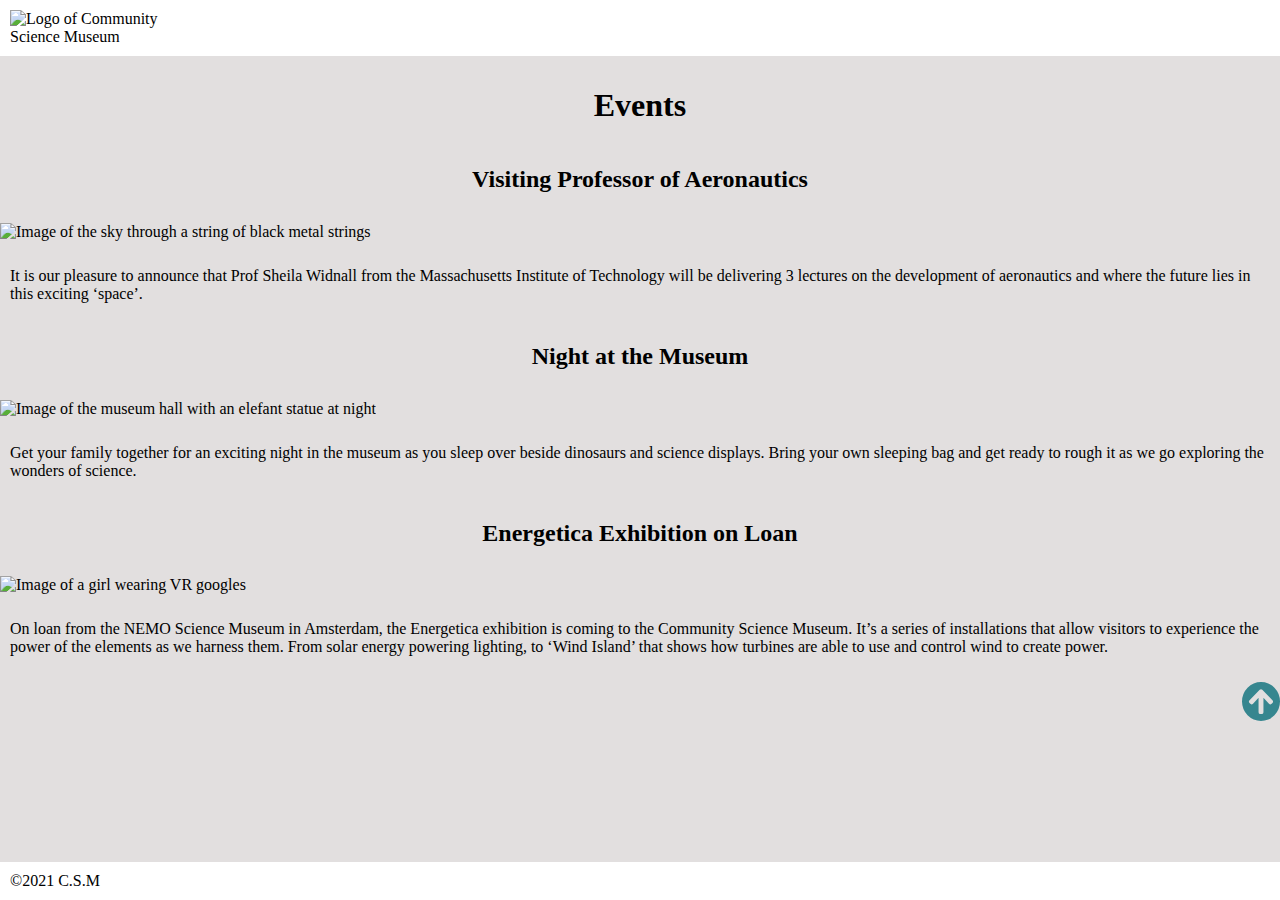
==== events.html @ 298cc486 "added to the top button" ====
<!DOCTYPE html>
<html lang="en">
  <head>
    <meta charset="UTF-8" />
    <meta http-equiv="X-UA-Compatible" content="IE=edge" />
    <meta name="viewport" content="width=device-width, initial-scale=1.0" />
    <meta name="description" content="Come and learn something fun, interesting and new" />
    <link rel="stylesheet" href="css/style.css" />
    <link rel="stylesheet" href="css/events.css" />
    <script src="https://kit.fontawesome.com/bb14e72e7a.js" crossorigin="anonymous"></script>
    <title>Community Science Museum | Events</title>
  </head>
  <body>
    <header>
      <div class="logo">
        <a href="index.html"><img src="images/Logofin.svg" alt="Logo of Community Science Museum" /></a>
      </div>
      <label for="hamburger_menu"><i class="fas fa-bars"></i></label>
      <input type="checkbox" id="hamburger_menu" />
      <nav>
        <ul>
          <li><a href="explore.html" class="cta_explore">Explore</a></li>
          <li><a href="exhibitions.html" class="cta_exhibitions">Exhibitions</a></li>
          <li><a href="events.html" class="cta_events">Events</a></li>
          <li><a href="visit.html" class="cta_visit">Visit</a></li>
          <li><a href="getinvolved.html" class="cta_getinvolved">Get involved</a></li>
        </ul>
      </nav>
    </header>
    <main>
      <h1>Events</h1>
      <section>
        <h2>Visiting Professor of Aeronautics</h2>
        <img src="images/sky.jpg" class="img_width" alt="Image of the sky through a string of black metal strings" />
        <p>
          It is our pleasure to announce that Prof Sheila Widnall from the Massachusetts Institute of Technology will be
          delivering 3 lectures on the development of aeronautics and where the future lies in this exciting ‘space’.
        </p>
      </section>
      <section>
        <h2>Night at the Museum</h2>
        <img src="images/Night.jpg" class="img_width" alt="Image of the museum hall with an elefant statue at night" />
        <p>
          Get your family together for an exciting night in the museum as you sleep over beside dinosaurs and science
          displays. Bring your own sleeping bag and get ready to rough it as we go exploring the wonders of science.
        </p>
      </section>
      <section>
        <h2>Energetica Exhibition on Loan</h2>
        <img src="images/vr-event.jpg" class="img_width" alt="Image of a girl wearing VR googles" />
        <p>
          On loan from the NEMO Science Museum in Amsterdam, the Energetica exhibition is coming to the Community
          Science Museum. It’s a series of installations that allow visitors to experience the power of the elements as
          we harness them. From solar energy powering lighting, to ‘Wind Island’ that shows how turbines are able to use
          and control wind to create power.
        </p>
      </section>
      <section class="top">
        <a href="events.html">
          <img src="images/To the top.svg" alt="Arrow that brings you to the top of the page"
        /></a>
      </section>
    </main>
    <footer>&copy;2021 C.S.M</footer>
  </body>
</html>
---- css/style.css ----
/* Layout */
body {
  min-height: 100vh;
  margin: 0px;
  display: grid;
  grid-template-rows: auto 1fr auto;
}

header {
  padding: 10px;
  display: grid;
  grid-template-columns: 1fr auto;
  align-items: center;
}

.logo {
  max-width: 200px;
}

nav {
  display: none;
  position: fixed;
  top: 105px;
  background: #fff;
  z-index: 1000;
  right: 0px;
}

nav ul {
  padding: 0px;
}

nav li {
  display: block;
  padding: 10px 15px;
}

#hamburger_menu {
  display: none;
}

#hamburger_menu:checked ~ nav {
  display: block;
}

label:hover {
  cursor: pointer;
}

main {
  background-color: #e2dfdf;
}

a {
  text-decoration: none;
  color: #000;
}

.cta_explore {
  background-color: #36868f;
  padding: 5px 40px;
}

.cta_exhibitions {
  background-color: #db7fb1;
  padding: 5px 29px;
}

.cta_events {
  background-color: #69d0db;
  padding: 5px 44px;
}

.cta_visit {
  background-color: #dbcb53;
  padding: 5px 50px;
}

.cta_getinvolved {
  background-color: #8f853d;
  padding: 5px 24px;
}

.top {
  display: flex;
  flex-direction: row-reverse;
}

footer {
  padding: 10px;
}
---- css/events.css ----
.img_width {
  width: 100%;
}

h1,
h2 {
  text-align: center;
  padding: 10px;
}

p {
  text-align: left;
  padding: 10px;
}
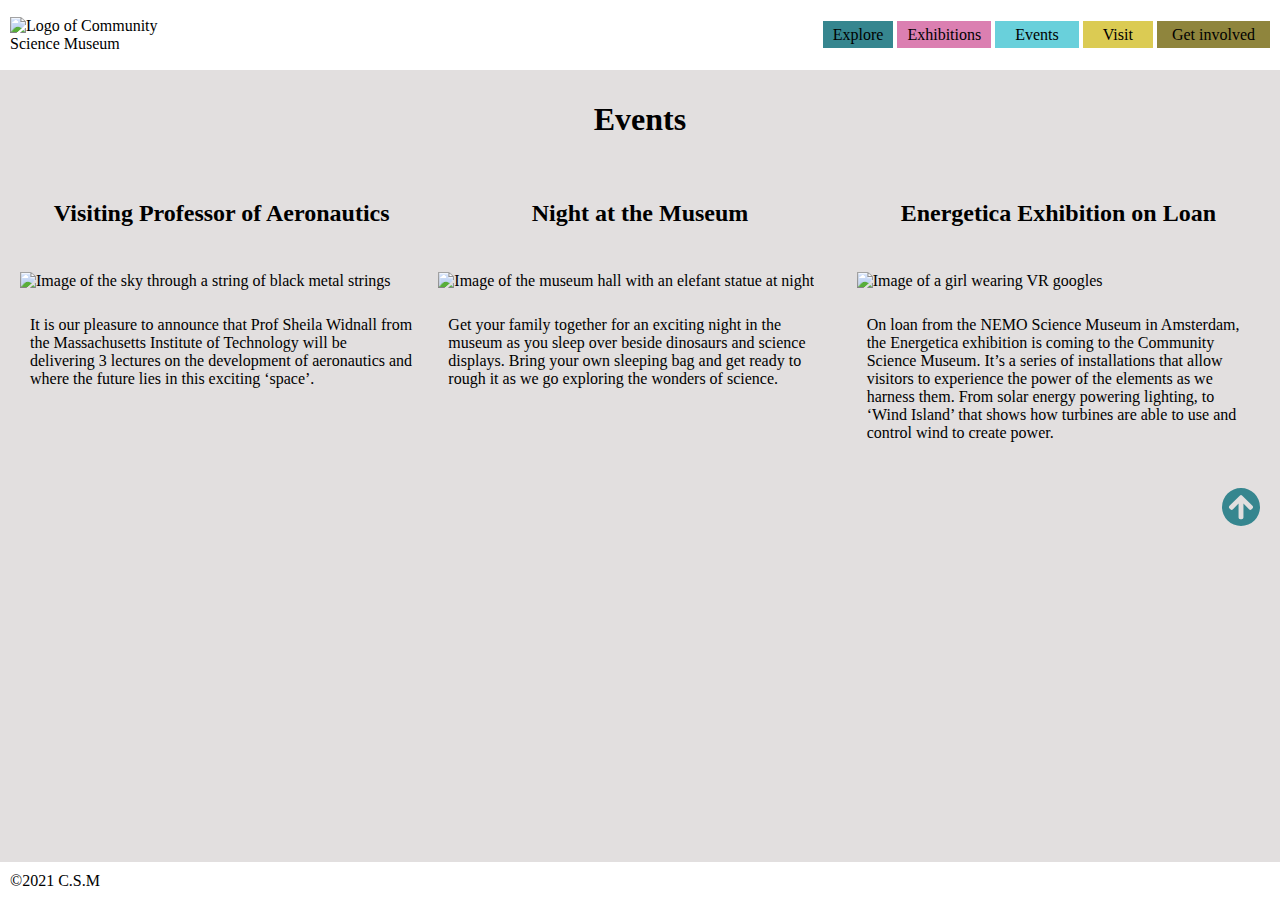
==== commit 3fa6d5ac: "Added style and made the nav stick to top when open" ====
--- a/events.html
+++ b/events.html
@@ -7,6 +7,7 @@
     <meta name="description" content="Come and learn something fun, interesting and new" />
     <link rel="stylesheet" href="css/style.css" />
     <link rel="stylesheet" href="css/events.css" />
+    <link rel="stylesheet" href="css/media.css" />
     <script src="https://kit.fontawesome.com/bb14e72e7a.js" crossorigin="anonymous"></script>
     <title>Community Science Museum | Events</title>
   </head>
@@ -29,31 +30,48 @@
     </header>
     <main>
       <h1>Events</h1>
-      <section>
-        <h2>Visiting Professor of Aeronautics</h2>
-        <img src="images/sky.jpg" class="img_width" alt="Image of the sky through a string of black metal strings" />
-        <p>
-          It is our pleasure to announce that Prof Sheila Widnall from the Massachusetts Institute of Technology will be
-          delivering 3 lectures on the development of aeronautics and where the future lies in this exciting ‘space’.
-        </p>
-      </section>
-      <section>
-        <h2>Night at the Museum</h2>
-        <img src="images/Night.jpg" class="img_width" alt="Image of the museum hall with an elefant statue at night" />
-        <p>
-          Get your family together for an exciting night in the museum as you sleep over beside dinosaurs and science
-          displays. Bring your own sleeping bag and get ready to rough it as we go exploring the wonders of science.
-        </p>
-      </section>
-      <section>
-        <h2>Energetica Exhibition on Loan</h2>
-        <img src="images/vr-event.jpg" class="img_width" alt="Image of a girl wearing VR googles" />
-        <p>
-          On loan from the NEMO Science Museum in Amsterdam, the Energetica exhibition is coming to the Community
-          Science Museum. It’s a series of installations that allow visitors to experience the power of the elements as
-          we harness them. From solar energy powering lighting, to ‘Wind Island’ that shows how turbines are able to use
-          and control wind to create power.
-        </p>
+      <section class="events">
+        <section id="p">
+          <h2>Visiting Professor of Aeronautics</h2>
+        </section>
+        <section id="q">
+          <img
+            src="images/sky.jpg"
+            class="img_width img_size"
+            alt="Image of the sky through a string of black metal strings"
+          />
+          <p>
+            It is our pleasure to announce that Prof Sheila Widnall from the Massachusetts Institute of Technology will
+            be delivering 3 lectures on the development of aeronautics and where the future lies in this exciting
+            ‘space’.
+          </p>
+        </section>
+        <section id="r">
+          <h2>Night at the Museum</h2>
+        </section>
+        <section id="s">
+          <img
+            src="images/Night.jpg"
+            class="img_width img_size"
+            alt="Image of the museum hall with an elefant statue at night"
+          />
+          <p>
+            Get your family together for an exciting night in the museum as you sleep over beside dinosaurs and science
+            displays. Bring your own sleeping bag and get ready to rough it as we go exploring the wonders of science.
+          </p>
+        </section>
+        <section id="t">
+          <h2>Energetica Exhibition on Loan</h2>
+          </section>
+          <sectionid id="u">
+          <img src="images/vr-event.jpg" class="img_width img_size" alt="Image of a girl wearing VR googles" />
+          <p>
+            On loan from the NEMO Science Museum in Amsterdam, the Energetica exhibition is coming to the Community
+            Science Museum. It’s a series of installations that allow visitors to experience the power of the elements
+            as we harness them. From solar energy powering lighting, to ‘Wind Island’ that shows how turbines are able
+            to use and control wind to create power.
+          </p>
+        </section>
       </section>
       <section class="top">
         <a href="events.html">
--- a/css/style.css
+++ b/css/style.css
@@ -41,6 +41,7 @@
 
 #hamburger_menu:checked ~ nav {
   display: block;
+  position: absolute;
 }
 
 label:hover {
@@ -84,6 +85,7 @@
 .top {
   display: flex;
   flex-direction: row-reverse;
+  margin-right: 20px;
 }
 
 footer {
--- a/css/media.css
+++ b/css/media.css
@@ -0,0 +1,335 @@
+@media (min-width: 500px) {
+  .img_top {
+    max-height: 163px;
+  }
+
+  .welcome p {
+    text-align: center;
+  }
+
+  .cta_explore:hover {
+    background-color: #fff;
+    border: #36868f;
+    border-style: solid;
+    border-width: 2px;
+  }
+
+  .cta_exhibitions:hover {
+    background-color: #fff;
+    border: #db7fb1;
+    border-style: solid;
+    border-width: 2px;
+  }
+
+  .cta_events:hover {
+    background-color: #fff;
+    border: #69d0db;
+    border-style: solid;
+    border-width: 2px;
+  }
+
+  .cta_visit:hover {
+    background-color: #fff;
+    border: #dbcb53;
+    border-style: solid;
+    border-width: 2px;
+  }
+
+  .cta_getinvolved:hover {
+    background-color: #fff;
+    border: #8f853d;
+    border-style: solid;
+    border-width: 2px;
+  }
+
+  .cta_send:hover {
+    background-color: #fff;
+    border: #8f853d;
+    border-style: solid;
+    border-width: 2px;
+  }
+}
+
+@media (min-width: 605px) {
+  .logo {
+    min-width: 130px;
+  }
+
+  .nav_center {
+    display: none;
+  }
+
+  .cta_getinvolved {
+    padding: 5px 15px;
+  }
+
+  .cta_events {
+    padding: 5px 20px;
+  }
+
+  .cta_exhibitions {
+    padding: 5px 10px;
+  }
+
+  .cta_explore {
+    padding: 5px 10px;
+  }
+
+  .cta_visit {
+    padding: 5px 20px;
+  }
+
+  nav {
+    display: block;
+    position: static;
+  }
+
+  nav li {
+    display: contents;
+  }
+
+  header label {
+    display: none;
+  }
+
+  .img_topex {
+    display: none;
+  }
+
+  .for_kids {
+    display: grid;
+    grid-template-columns: 1fr 1fr 1fr;
+    grid-template-areas:
+      "a a a"
+      "c e g"
+      "b d f";
+    gap: 15px;
+    margin: 20px;
+  }
+
+  section#a {
+    grid-area: a;
+  }
+
+  section#b {
+    grid-area: b;
+  }
+
+  section#c {
+    grid-area: c;
+  }
+  section#d {
+    grid-area: d;
+  }
+  section#e {
+    grid-area: e;
+  }
+  section#f {
+    grid-area: f;
+  }
+  section#g {
+    grid-area: g;
+  }
+
+  .for_teachers {
+    display: grid;
+    grid-template-columns: 1fr 1fr;
+    grid-template-areas:
+      "h h"
+      "j l"
+      "i k";
+    gap: 15px;
+    margin: 20px;
+  }
+
+  section#h {
+    grid-area: h;
+  }
+  section#i {
+    grid-area: i;
+  }
+  section#j {
+    grid-area: j;
+  }
+  section#k {
+    grid-area: k;
+  }
+  section#l {
+    grid-area: l;
+  }
+
+  .researchers {
+    display: grid;
+    grid-template-columns: 1fr 1fr;
+    grid-template-areas:
+      "m m"
+      "o n";
+    gap: 15px;
+    margin: 20px;
+  }
+
+  section#m {
+    grid-area: m;
+  }
+
+  section#n {
+    grid-area: n;
+  }
+
+  section#o {
+    grid-area: o;
+  }
+
+  .text_width {
+    max-width: 350px;
+  }
+}
+
+@media (min-width: 750px) {
+  .nav_index {
+    gap: 5px;
+    grid-template-columns: 1fr 1fr 1fr 1fr 1fr;
+  }
+
+  .grid_area p {
+    text-align: left;
+    max-width: 350px;
+  }
+
+  .grid_area {
+    display: grid;
+    grid-template-columns: 1fr 1fr;
+    grid-template-areas:
+      "b a"
+      "d c";
+    gap: 20px;
+    margin-top: 45px;
+  }
+
+  .grid_area section:first-of-type {
+    grid-area: a;
+  }
+
+  .grid_area section:last-of-type {
+    grid-area: c;
+  }
+
+  .grid-area img:first-of-type {
+    grid-area: b;
+  }
+
+  .grid-area img:last-of-type {
+    grid-area: d;
+  }
+
+  .img_lab,
+  .img_moon,
+  .img_last {
+    margin-left: 20px;
+  }
+
+  .text_short {
+    display: grid;
+    grid-template-columns: 1fr 1fr;
+    grid-template-areas: "f e";
+    gap: 20px;
+    margin-top: 45px;
+  }
+
+  .text_short section:first-of-type {
+    grid-area: e;
+  }
+
+  .text_short img:first-of-type {
+    grid-area: f;
+  }
+
+  .text_short p {
+    max-width: 750px;
+    text-align: left;
+    margin-right: 20px;
+  }
+
+  .exhibitions {
+    display: grid;
+    grid-template-columns: 1fr 1fr 1fr;
+  }
+
+  .events {
+    display: grid;
+    grid-template-columns: 1fr 1fr 1fr;
+    grid-template-areas:
+      "p r t"
+      "q s u";
+    gap: 15px;
+    margin: 20px;
+  }
+
+  section#p {
+    grid-area: p;
+  }
+
+  section#q {
+    grid-area: q;
+  }
+
+  section#r {
+    grid-area: r;
+  }
+
+  section#s {
+    grid-area: s;
+  }
+
+  section#t {
+    grid-area: t;
+  }
+
+  section#u {
+    grid-area: u;
+  }
+
+  .visit {
+    display: grid;
+    grid-template-columns: 1fr 1fr 1fr;
+    margin: 20px;
+  }
+
+  .getinvolved {
+    display: grid;
+    grid-template-columns: 1fr 1fr 1fr;
+    grid-template-areas:
+      "v w x"
+      "y y y"
+      "z zz zz"
+      "0 0 zx";
+  }
+
+  section#v {
+    grid-area: v;
+  }
+
+  section#w {
+    grid-area: w;
+  }
+
+  section#x {
+    grid-area: x;
+  }
+
+  section#y {
+    grid-area: y;
+  }
+
+  section#z {
+    grid-area: z;
+  }
+
+  section#zz {
+    grid-area: zz;
+  }
+
+  section#zx {
+    grid-area: zx;
+  }
+}
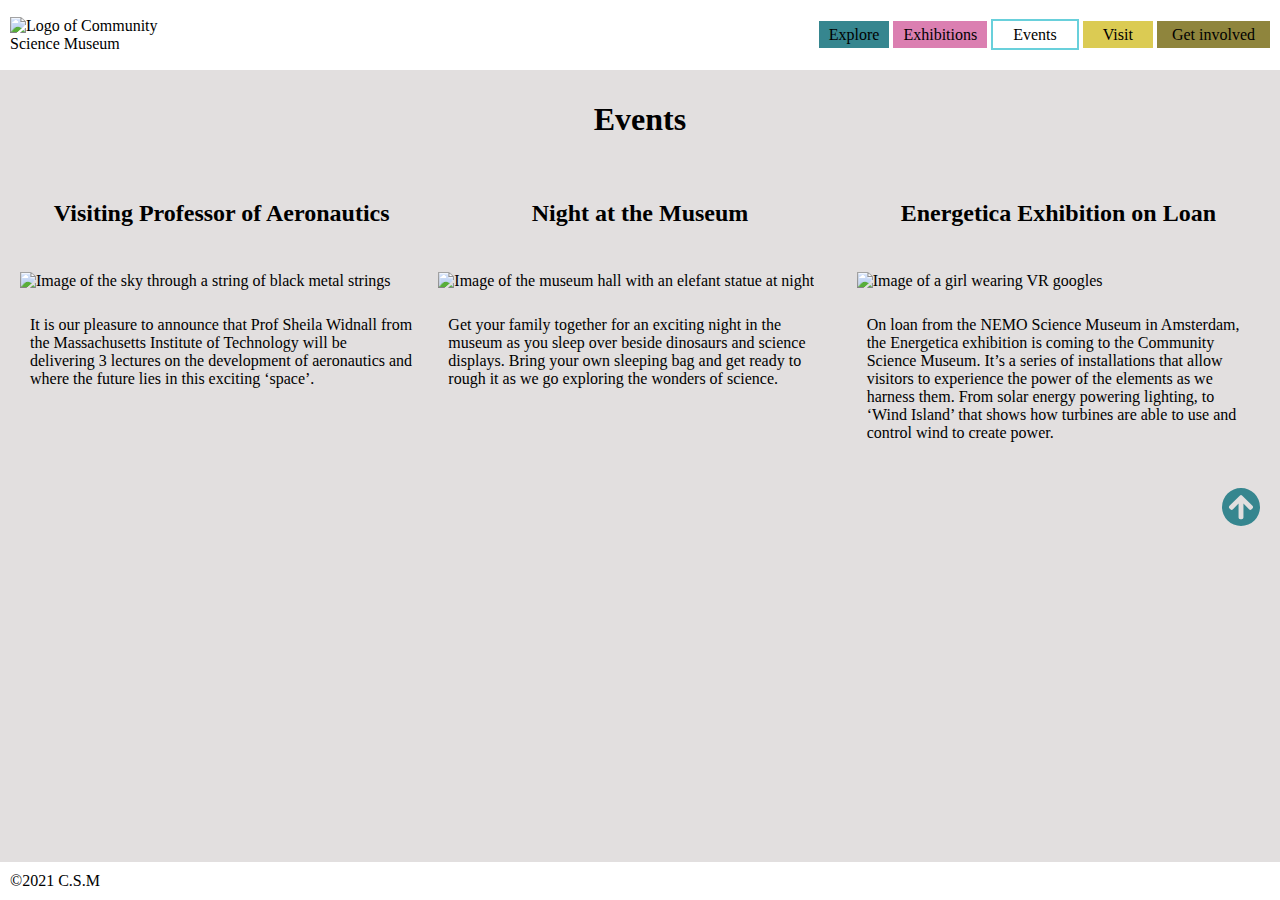
==== commit e2e8ea1b: "Fixed the top image and change sections to divs some places" ====
--- a/events.html
+++ b/events.html
@@ -31,10 +31,10 @@
     <main>
       <h1>Events</h1>
       <section class="events">
-        <section id="p">
+        <div id="p">
           <h2>Visiting Professor of Aeronautics</h2>
-        </section>
-        <section id="q">
+        </div>
+        <div id="q">
           <img
             src="images/sky.jpg"
             class="img_width img_size"
@@ -45,11 +45,11 @@
             be delivering 3 lectures on the development of aeronautics and where the future lies in this exciting
             ‘space’.
           </p>
-        </section>
-        <section id="r">
+        </div>
+        <div id="r">
           <h2>Night at the Museum</h2>
-        </section>
-        <section id="s">
+        </div>
+        <div id="s">
           <img
             src="images/Night.jpg"
             class="img_width img_size"
@@ -59,11 +59,11 @@
             Get your family together for an exciting night in the museum as you sleep over beside dinosaurs and science
             displays. Bring your own sleeping bag and get ready to rough it as we go exploring the wonders of science.
           </p>
-        </section>
-        <section id="t">
+        </div>
+        <div id="t">
           <h2>Energetica Exhibition on Loan</h2>
-          </section>
-          <sectionid id="u">
+        </div>
+        <div id="u">
           <img src="images/vr-event.jpg" class="img_width img_size" alt="Image of a girl wearing VR googles" />
           <p>
             On loan from the NEMO Science Museum in Amsterdam, the Energetica exhibition is coming to the Community
@@ -71,7 +71,7 @@
             as we harness them. From solar energy powering lighting, to ‘Wind Island’ that shows how turbines are able
             to use and control wind to create power.
           </p>
-        </section>
+        </div>
       </section>
       <section class="top">
         <a href="events.html">
--- a/css/events.css
+++ b/css/events.css
@@ -1,3 +1,10 @@
+.cta_events {
+  background-color: #fff;
+  border: #69d0db;
+  border-style: solid;
+  border-width: 2px;
+}
+
 .img_width {
   width: 100%;
 }
--- a/css/media.css
+++ b/css/media.css
@@ -1,8 +1,4 @@
 @media (min-width: 500px) {
-  .img_top {
-    max-height: 163px;
-  }
-
   .welcome p {
     text-align: center;
   }
@@ -63,20 +59,14 @@
     padding: 5px 15px;
   }
 
-  .cta_events {
+  .cta_events,
+  .cta_visit {
     padding: 5px 20px;
   }
 
-  .cta_exhibitions {
-    padding: 5px 10px;
-  }
-
+  .cta_exhibitions,
   .cta_explore {
     padding: 5px 10px;
-  }
-
-  .cta_visit {
-    padding: 5px 20px;
   }
 
   nav {
@@ -107,27 +97,27 @@
     margin: 20px;
   }
 
-  section#a {
+  div#a {
     grid-area: a;
   }
 
-  section#b {
+  div#b {
     grid-area: b;
   }
 
-  section#c {
+  div#c {
     grid-area: c;
   }
-  section#d {
+  div#d {
     grid-area: d;
   }
-  section#e {
+  div#e {
     grid-area: e;
   }
-  section#f {
+  div#f {
     grid-area: f;
   }
-  section#g {
+  div#g {
     grid-area: g;
   }
 
@@ -142,19 +132,19 @@
     margin: 20px;
   }
 
-  section#h {
+  div#h {
     grid-area: h;
   }
-  section#i {
+  div#i {
     grid-area: i;
   }
-  section#j {
+  div#j {
     grid-area: j;
   }
-  section#k {
+  div#k {
     grid-area: k;
   }
-  section#l {
+  div#l {
     grid-area: l;
   }
 
@@ -168,15 +158,15 @@
     margin: 20px;
   }
 
-  section#m {
+  div#m {
     grid-area: m;
   }
 
-  section#n {
+  div#n {
     grid-area: n;
   }
 
-  section#o {
+  div#o {
     grid-area: o;
   }
 
@@ -265,27 +255,27 @@
     margin: 20px;
   }
 
-  section#p {
+  div#p {
     grid-area: p;
   }
 
-  section#q {
+  div#q {
     grid-area: q;
   }
 
-  section#r {
+  div#r {
     grid-area: r;
   }
 
-  section#s {
+  div#s {
     grid-area: s;
   }
 
-  section#t {
+  div#t {
     grid-area: t;
   }
 
-  section#u {
+  div#u {
     grid-area: u;
   }
 
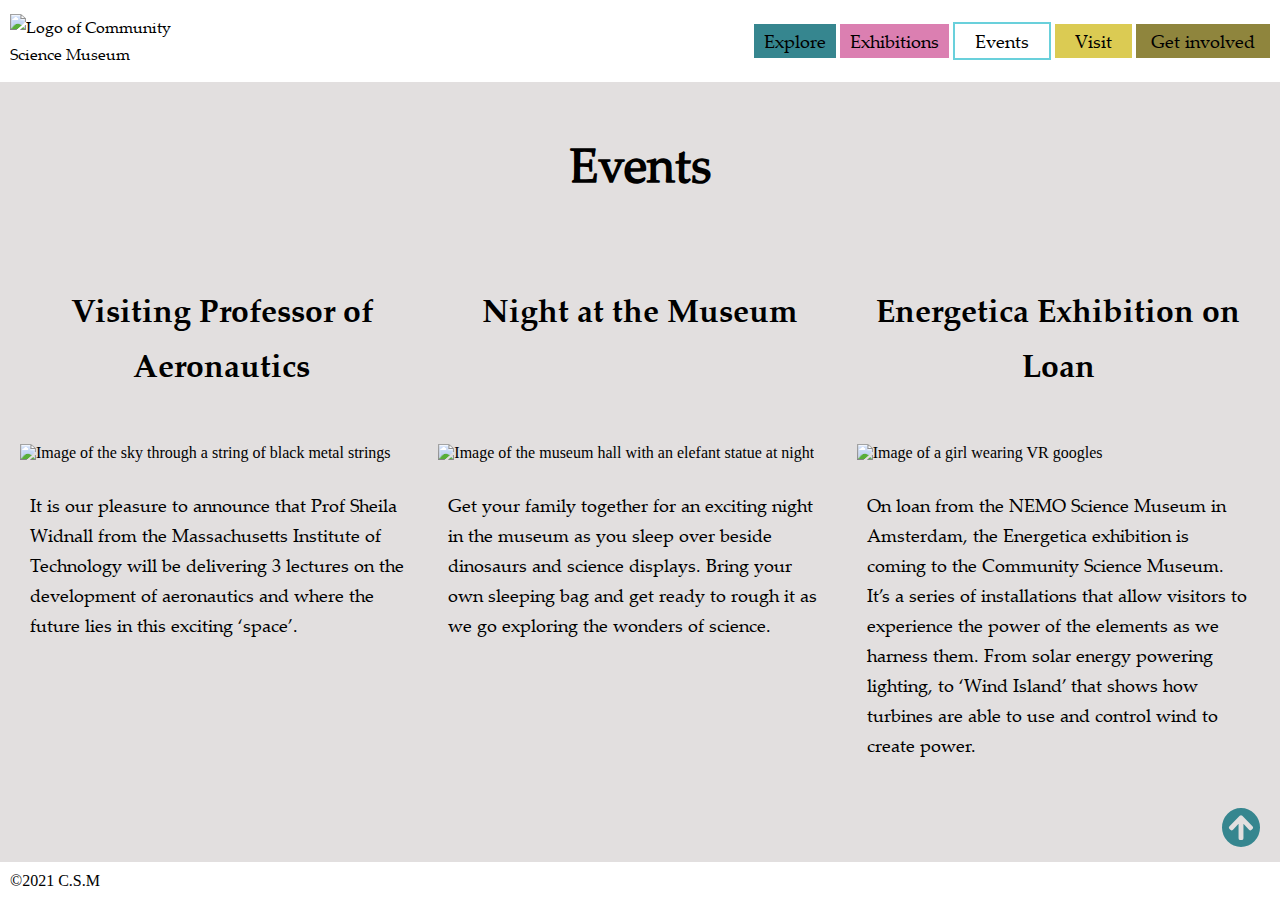
==== commit 920f5699: "Fixed font size and some tweaks" ====
--- a/events.html
+++ b/events.html
@@ -16,7 +16,7 @@
       <div class="logo">
         <a href="index.html"><img src="images/Logofin.svg" alt="Logo of Community Science Museum" /></a>
       </div>
-      <label for="hamburger_menu"><i class="fas fa-bars"></i></label>
+      <label for="hamburger_menu" class="hamburger_size"><i class="fas fa-bars"></i></label>
       <input type="checkbox" id="hamburger_menu" />
       <nav>
         <ul>
--- a/css/style.css
+++ b/css/style.css
@@ -1,3 +1,13 @@
+@font-face {
+  font-family: "palatinoregular";
+  src: url("../font/pala.ttf") format("truetype");
+}
+
+@font-face {
+  font-family: "palatinobold";
+  src: url("../font/palab.ttf") format("truetype");
+}
+
 /* Layout */
 body {
   min-height: 100vh;
@@ -44,12 +54,30 @@
   position: absolute;
 }
 
+.hamburger_size {
+  font-size: 2em;
+}
+
 label:hover {
   cursor: pointer;
 }
 
 main {
   background-color: #e2dfdf;
+}
+
+h1,
+p,
+a,
+label,
+input,
+textarea,
+li {
+  font-family: "palatinoregular", "Verdana, Geneva, Tahoma, sans-serif";
+}
+
+h2 {
+  font-family: "palatinobold", "Verdana, Geneva, Tahoma, sans-serif";
 }
 
 a {
--- a/css/media.css
+++ b/css/media.css
@@ -46,13 +46,26 @@
   }
 }
 
-@media (min-width: 605px) {
+@media (min-width: 640px) {
   .logo {
     min-width: 130px;
   }
 
   .nav_center {
     display: none;
+  }
+
+  h1 {
+    font-size: 48px;
+  }
+
+  h2 {
+    font-size: 32px;
+  }
+
+  p,
+  li {
+    font-size: 18px;
   }
 
   .cta_getinvolved {
@@ -323,3 +336,16 @@
     grid-area: zx;
   }
 }
+
+@media (min-width: 1000px) {
+  .text_center {
+    margin-left: 20%;
+  }
+}
+
+@media (min-width: 1400px) {
+  .getinvolved {
+    margin-left: 10%;
+    margin-right: 10%;
+  }
+}
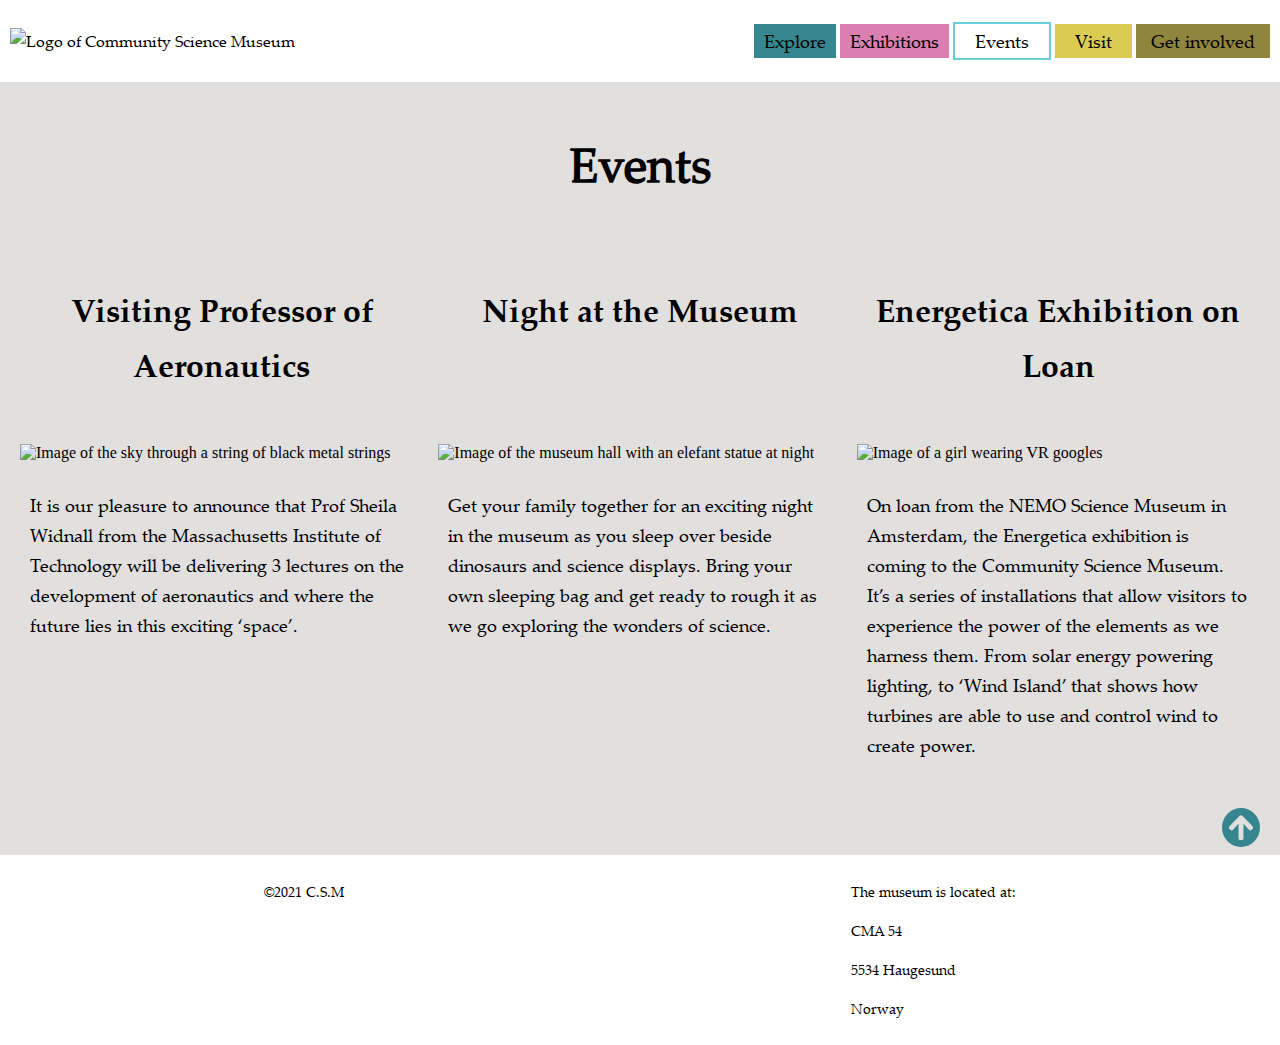
==== commit 676391b2: "footer on all pages" ====
--- a/events.html
+++ b/events.html
@@ -79,6 +79,16 @@
         /></a>
       </section>
     </main>
-    <footer>&copy;2021 C.S.M</footer>
+    <footer>
+      <div>
+        <p>&copy;2021 C.S.M</p>
+      </div>
+      <div>
+        <p>The museum is located at:</p>
+        <p>CMA 54</p>
+        <p>5534 Haugesund</p>
+        <p>Norway</p>
+      </div>
+    </footer>
   </body>
 </html>
--- a/css/style.css
+++ b/css/style.css
@@ -72,7 +72,8 @@
 label,
 input,
 textarea,
-li {
+li,
+option {
   font-family: "palatinoregular", "Verdana, Geneva, Tahoma, sans-serif";
 }
 
@@ -117,5 +118,13 @@
 }
 
 footer {
+  display: flex;
+  flex-direction: row;
+  justify-content: space-between;
   padding: 10px;
 }
+
+footer p {
+  line-height: 5px;
+  font-size: 10px;
+}
--- a/css/media.css
+++ b/css/media.css
@@ -46,7 +46,7 @@
   }
 }
 
-@media (min-width: 640px) {
+@media (min-width: 680px) {
   .logo {
     min-width: 130px;
   }
@@ -64,8 +64,13 @@
   }
 
   p,
-  li {
+  li,
+  label {
     font-size: 18px;
+  }
+
+  option {
+    font-size: 15px;
   }
 
   .cta_getinvolved {
@@ -186,9 +191,17 @@
   .text_width {
     max-width: 350px;
   }
+
+  footer p {
+    font-size: 14px;
+  }
 }
 
 @media (min-width: 750px) {
+  .logo {
+    max-width: 300px;
+  }
+
   .nav_index {
     gap: 5px;
     grid-template-columns: 1fr 1fr 1fr 1fr 1fr;
@@ -196,7 +209,7 @@
 
   .grid_area p {
     text-align: left;
-    max-width: 350px;
+    max-width: 440px;
   }
 
   .grid_area {
@@ -248,7 +261,7 @@
   }
 
   .text_short p {
-    max-width: 750px;
+    max-width: 500px;
     text-align: left;
     margin-right: 20px;
   }
@@ -341,6 +354,10 @@
   .text_center {
     margin-left: 20%;
   }
+
+  footer {
+    justify-content: space-around;
+  }
 }
 
 @media (min-width: 1400px) {
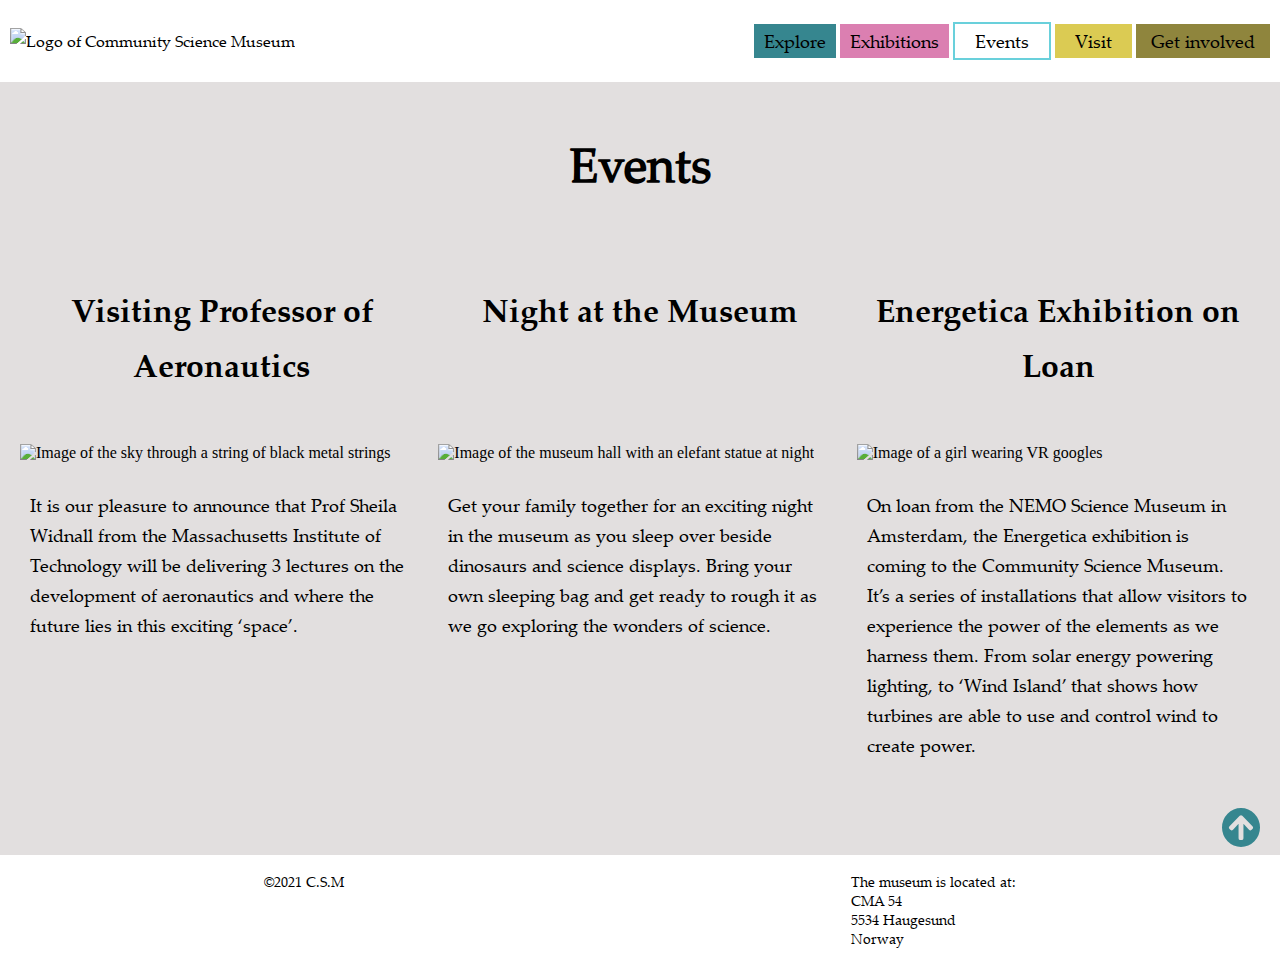
==== commit 5fdd6f8e: "added meta decription" ====
--- a/events.html
+++ b/events.html
@@ -4,7 +4,7 @@
     <meta charset="UTF-8" />
     <meta http-equiv="X-UA-Compatible" content="IE=edge" />
     <meta name="viewport" content="width=device-width, initial-scale=1.0" />
-    <meta name="description" content="Come and learn something fun, interesting and new" />
+    <meta name="description" content="Come join us at our different events at the Community Science Museum." />
     <link rel="stylesheet" href="css/style.css" />
     <link rel="stylesheet" href="css/events.css" />
     <link rel="stylesheet" href="css/media.css" />
--- a/css/style.css
+++ b/css/style.css
@@ -125,6 +125,6 @@
 }
 
 footer p {
+  font-size: 10px;
   line-height: 5px;
-  font-size: 10px;
 }
--- a/css/events.css
+++ b/css/events.css
@@ -15,7 +15,6 @@
   padding: 10px;
 }
 
-p {
-  text-align: left;
+.events p {
   padding: 10px;
 }
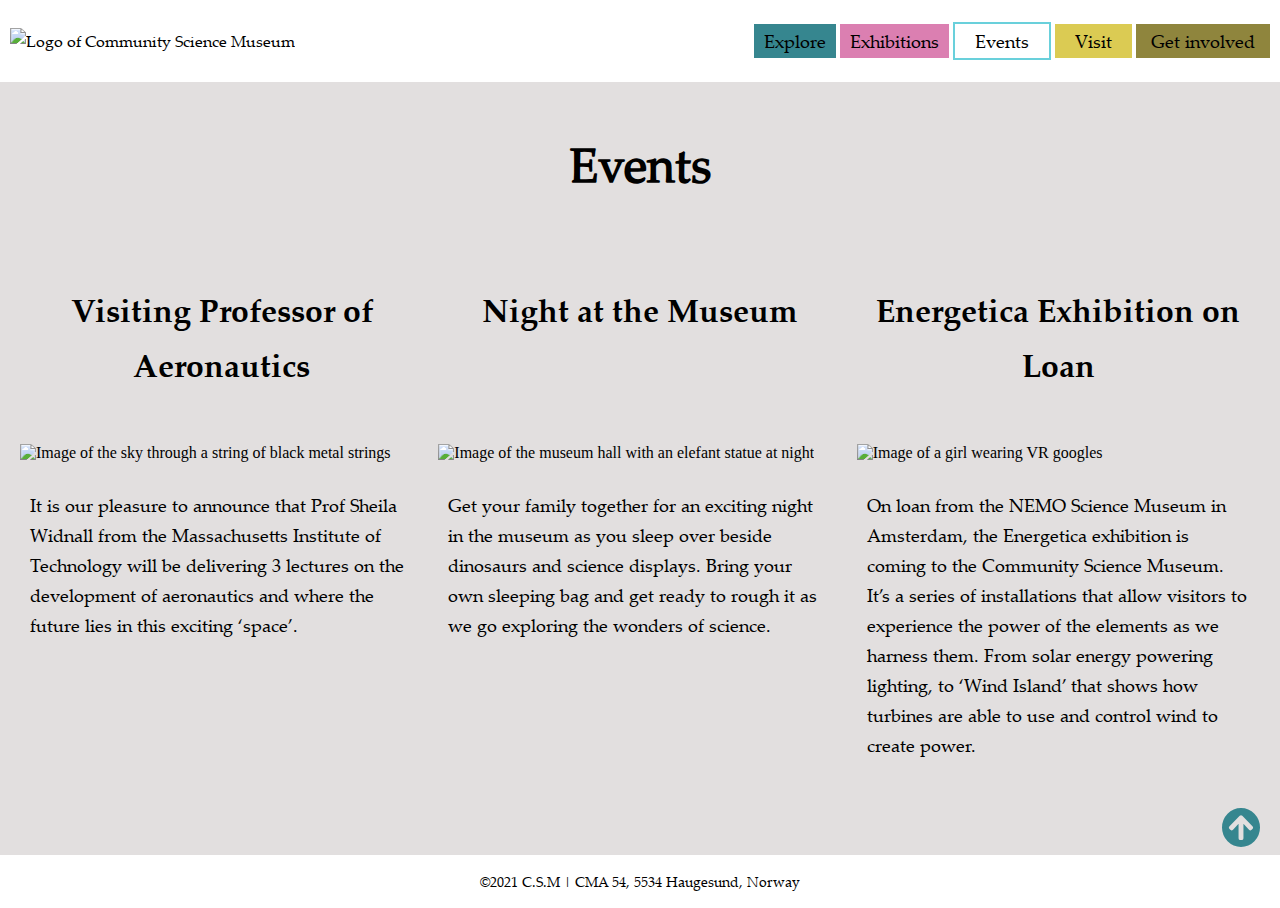
==== commit d8e3beb3: "fixed footer" ====
--- a/events.html
+++ b/events.html
@@ -81,13 +81,7 @@
     </main>
     <footer>
       <div>
-        <p>&copy;2021 C.S.M</p>
-      </div>
-      <div>
-        <p>The museum is located at:</p>
-        <p>CMA 54</p>
-        <p>5534 Haugesund</p>
-        <p>Norway</p>
+        <p>&copy;2021 C.S.M | CMA 54, 5534 Haugesund, Norway</p>
       </div>
     </footer>
   </body>
--- a/css/style.css
+++ b/css/style.css
@@ -120,7 +120,7 @@
 footer {
   display: flex;
   flex-direction: row;
-  justify-content: space-between;
+  justify-content: space-around;
   padding: 10px;
 }
 
--- a/css/media.css
+++ b/css/media.css
@@ -354,10 +354,6 @@
   .text_center {
     margin-left: 20%;
   }
-
-  footer {
-    justify-content: space-around;
-  }
 }
 
 @media (min-width: 1400px) {
